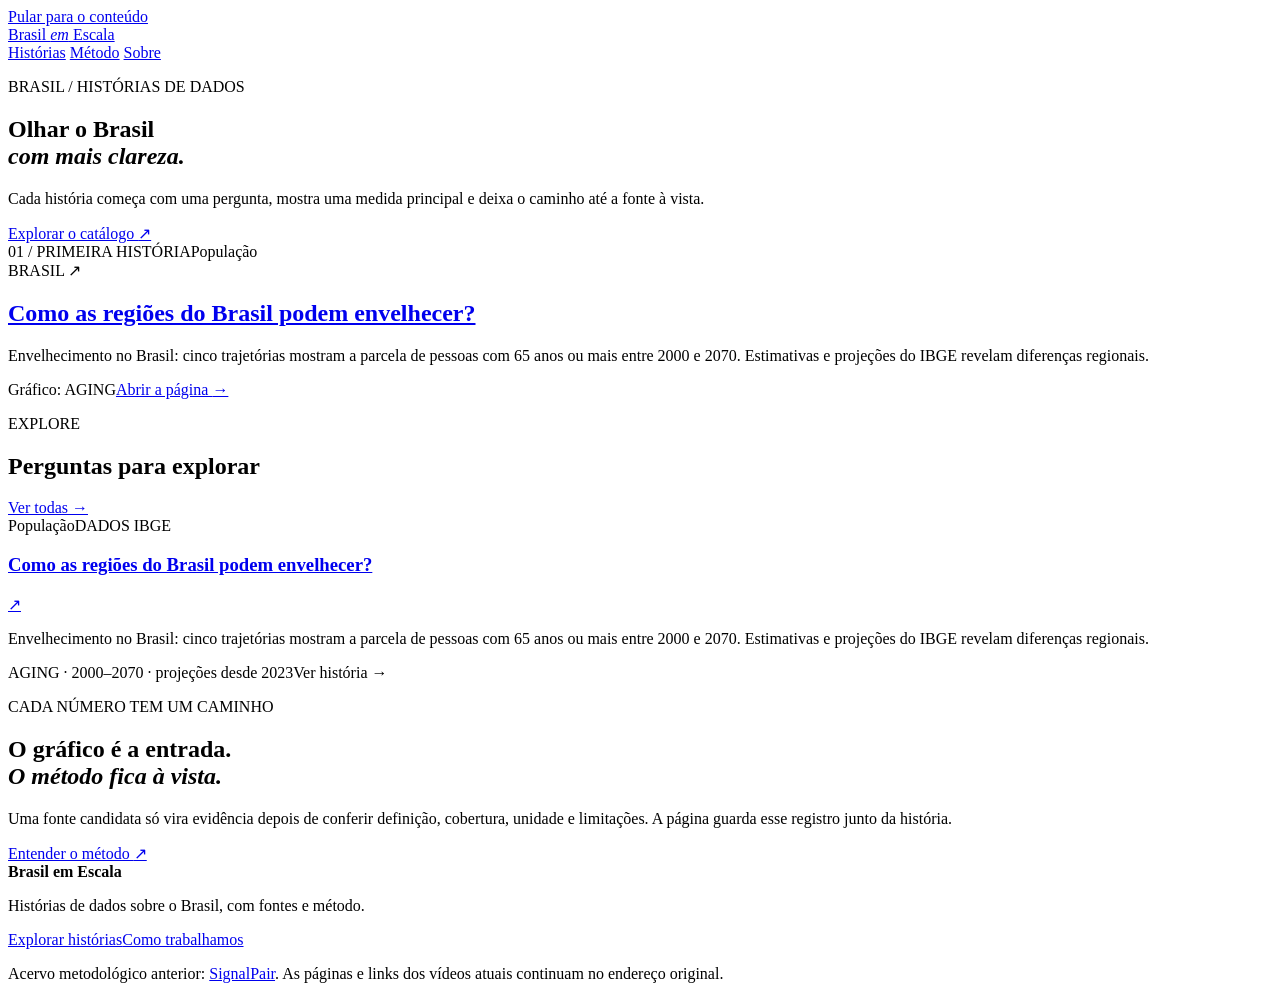
==== index.html @ 792dcc76 "Publish approved Brasil em Escala aging story" ====
<!DOCTYPE html><html lang="pt-BR"> <head><meta charset="utf-8"><meta name="viewport" content="width=device-width, initial-scale=1"><meta name="theme-color" content="#F7F3EB"><meta name="robots" content="index,follow"><title>O Brasil explicado com dados claros | Brasil em Escala</title><meta name="description" content="Histórias de dados sobre o Brasil, com gráficos legíveis, contexto e fontes verificáveis."><link rel="canonical" href="https://msr-br.github.io/brasil-em-escala/"><meta property="og:locale" content="pt_BR"><meta property="og:site_name" content="Brasil em Escala"><meta property="og:type" content="website"><meta property="og:title" content="O Brasil explicado com dados claros"><meta property="og:description" content="Histórias de dados sobre o Brasil, com gráficos legíveis, contexto e fontes verificáveis."><meta property="og:url" content="https://msr-br.github.io/brasil-em-escala/"><meta property="og:image" content="https://msr-br.github.io/brasil-em-escala/social/envelhecimento-regioes.png"><meta property="og:image:width" content="1200"><meta property="og:image:height" content="630"><meta property="og:image:alt" content="Card editorial de O Brasil explicado com dados claros; dados oficiais do IBGE; projeções condicionais desde 2023"><meta name="twitter:card" content="summary_large_image"><meta name="twitter:title" content="O Brasil explicado com dados claros"><meta name="twitter:description" content="Histórias de dados sobre o Brasil, com gráficos legíveis, contexto e fontes verificáveis."><meta name="twitter:image" content="https://msr-br.github.io/brasil-em-escala/social/envelhecimento-regioes.png"><link rel="icon" href="/brasil-em-escala/assets/be-mark.png" type="image/png"><link rel="stylesheet" href="/brasil-em-escala/_astro/_slug_.DQhsNQnE.css"></head> <body> <a class="skip" href="#conteudo">Pular para o conteúdo</a> <header class="site-header">  <div class="wrap header-inner"> <a class="brand" href="/brasil-em-escala/" aria-label="Brasil em Escala, início"> <span class="brand-mark" aria-hidden="true" style="--mark:url('/brasil-em-escala/assets/be-mark.png')"></span> <span>Brasil <em>em</em> Escala</span> </a> <nav aria-label="Navegação principal"> <a href="/brasil-em-escala/historias/">Histórias</a> <a href="/brasil-em-escala/metodo/">Método</a> <a href="/brasil-em-escala/sobre/">Sobre</a> </nav> </div> </header> <main id="conteudo"> <div class="wrap"> <section class="home-lead" aria-labelledby="lead-title"> <div class="lead-copy"><p class="eyebrow">BRASIL / HISTÓRIAS DE DADOS</p><h1 id="lead-title">Olhar o Brasil<br><em>com mais clareza.</em></h1><p class="lead-dek">Cada história começa com uma pergunta, mostra uma medida principal e deixa o caminho até a fonte à vista.</p><a class="text-cta" href="/brasil-em-escala/historias/">Explorar o catálogo <span aria-hidden="true">↗</span></a></div> <div class="lead-feature"><div class="feature-rule"><span>01 / PRIMEIRA HISTÓRIA</span><span>População</span></div><span class="feature-year">BRASIL <span aria-hidden="true">↗</span></span><h2><a href="/brasil-em-escala/historias/envelhecimento-regioes/">Como as regiões do Brasil podem envelhecer?</a></h2><p>Envelhecimento no Brasil: cinco trajetórias mostram a parcela de pessoas com 65 anos ou mais entre 2000 e 2070. Estimativas e projeções do IBGE revelam diferenças regionais.</p><div class="feature-bottom"><span>Gráfico: AGING</span><a href="/brasil-em-escala/historias/envelhecimento-regioes/">Abrir a página <span aria-hidden="true">→</span></a></div></div> </section> <section class="home-list" aria-labelledby="recent-title"><div class="section-heading"><div><p class="eyebrow">EXPLORE</p><h2 id="recent-title">Perguntas para explorar</h2></div><a href="/brasil-em-escala/historias/">Ver todas <span aria-hidden="true">→</span></a></div><div class="card-grid"><article class="story-card" data-category="População"> <div class="card-top"><span class="category">População</span><span class="demo-tag">DADOS IBGE</span></div> <a class="card-link" href="/brasil-em-escala/historias/envelhecimento-regioes/"><h3>Como as regiões do Brasil podem envelhecer?</h3><span class="arrow" aria-hidden="true">↗</span></a> <p>Envelhecimento no Brasil: cinco trajetórias mostram a parcela de pessoas com 65 anos ou mais entre 2000 e 2070. Estimativas e projeções do IBGE revelam diferenças regionais.</p> <div class="card-bottom"><span>AGING · 2000–2070 · projeções desde 2023</span><span>Ver história <span aria-hidden="true">→</span></span></div> </article></div></section> <section class="home-method"><div><p class="eyebrow">CADA NÚMERO TEM UM CAMINHO</p><h2>O gráfico é a entrada.<br><em>O método fica à vista.</em></h2></div><div><p>Uma fonte candidata só vira evidência depois de conferir definição, cobertura, unidade e limitações. A página guarda esse registro junto da história.</p><a class="text-cta" href="/brasil-em-escala/metodo/">Entender o método <span aria-hidden="true">↗</span></a></div></section> </div> </main> <footer class="site-footer"><div class="wrap footer-inner"> <div><strong>Brasil em Escala</strong><p>Histórias de dados sobre o Brasil, com fontes e método.</p></div> <div><a href="/brasil-em-escala/historias/">Explorar histórias</a><a href="/brasil-em-escala/metodo/">Como trabalhamos</a></div> <p class="archive">Acervo metodológico anterior: <a href="https://msr-br.github.io/signalpair-site/">SignalPair</a>. As páginas e links dos vídeos atuais continuam no endereço original.</p> </div></footer> </body></html>
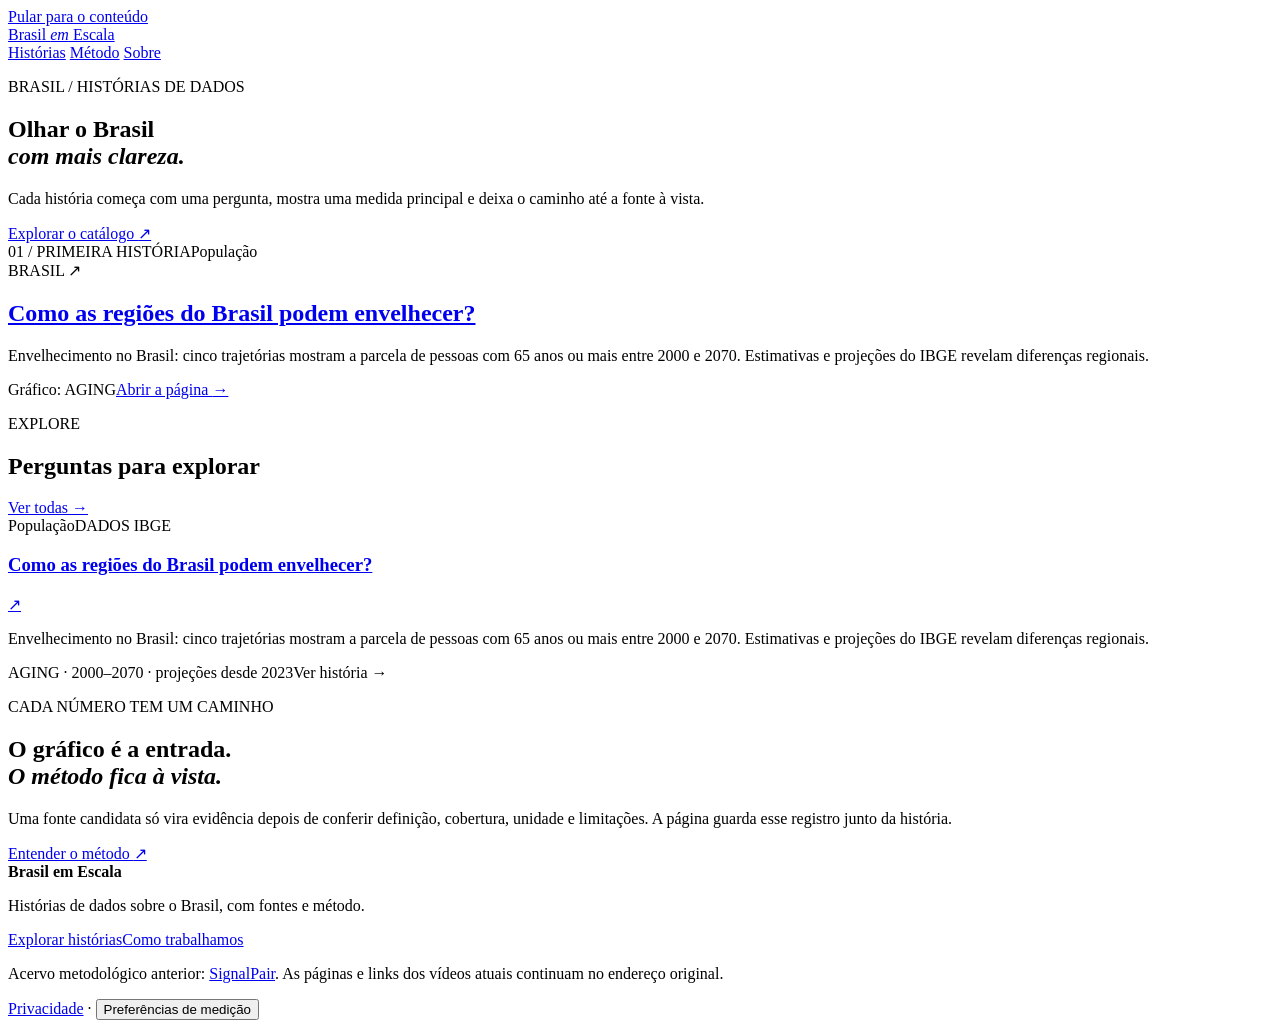
==== commit 0a827cbc: "feat(discovery): consent-based GA4 and sitemap (data-yt cdce948)" ====
--- a/index.html
+++ b/index.html
@@ -1 +1 @@
-<!DOCTYPE html><html lang="pt-BR"> <head><meta charset="utf-8"><meta name="viewport" content="width=device-width, initial-scale=1"><meta name="theme-color" content="#F7F3EB"><meta name="robots" content="index,follow"><title>O Brasil explicado com dados claros | Brasil em Escala</title><meta name="description" content="Histórias de dados sobre o Brasil, com gráficos legíveis, contexto e fontes verificáveis."><link rel="canonical" href="https://msr-br.github.io/brasil-em-escala/"><meta property="og:locale" content="pt_BR"><meta property="og:site_name" content="Brasil em Escala"><meta property="og:type" content="website"><meta property="og:title" content="O Brasil explicado com dados claros"><meta property="og:description" content="Histórias de dados sobre o Brasil, com gráficos legíveis, contexto e fontes verificáveis."><meta property="og:url" content="https://msr-br.github.io/brasil-em-escala/"><meta property="og:image" content="https://msr-br.github.io/brasil-em-escala/social/envelhecimento-regioes.png"><meta property="og:image:width" content="1200"><meta property="og:image:height" content="630"><meta property="og:image:alt" content="Card editorial de O Brasil explicado com dados claros; dados oficiais do IBGE; projeções condicionais desde 2023"><meta name="twitter:card" content="summary_large_image"><meta name="twitter:title" content="O Brasil explicado com dados claros"><meta name="twitter:description" content="Histórias de dados sobre o Brasil, com gráficos legíveis, contexto e fontes verificáveis."><meta name="twitter:image" content="https://msr-br.github.io/brasil-em-escala/social/envelhecimento-regioes.png"><link rel="icon" href="/brasil-em-escala/assets/be-mark.png" type="image/png"><link rel="stylesheet" href="/brasil-em-escala/_astro/_slug_.DQhsNQnE.css"></head> <body> <a class="skip" href="#conteudo">Pular para o conteúdo</a> <header class="site-header">  <div class="wrap header-inner"> <a class="brand" href="/brasil-em-escala/" aria-label="Brasil em Escala, início"> <span class="brand-mark" aria-hidden="true" style="--mark:url('/brasil-em-escala/assets/be-mark.png')"></span> <span>Brasil <em>em</em> Escala</span> </a> <nav aria-label="Navegação principal"> <a href="/brasil-em-escala/historias/">Histórias</a> <a href="/brasil-em-escala/metodo/">Método</a> <a href="/brasil-em-escala/sobre/">Sobre</a> </nav> </div> </header> <main id="conteudo"> <div class="wrap"> <section class="home-lead" aria-labelledby="lead-title"> <div class="lead-copy"><p class="eyebrow">BRASIL / HISTÓRIAS DE DADOS</p><h1 id="lead-title">Olhar o Brasil<br><em>com mais clareza.</em></h1><p class="lead-dek">Cada história começa com uma pergunta, mostra uma medida principal e deixa o caminho até a fonte à vista.</p><a class="text-cta" href="/brasil-em-escala/historias/">Explorar o catálogo <span aria-hidden="true">↗</span></a></div> <div class="lead-feature"><div class="feature-rule"><span>01 / PRIMEIRA HISTÓRIA</span><span>População</span></div><span class="feature-year">BRASIL <span aria-hidden="true">↗</span></span><h2><a href="/brasil-em-escala/historias/envelhecimento-regioes/">Como as regiões do Brasil podem envelhecer?</a></h2><p>Envelhecimento no Brasil: cinco trajetórias mostram a parcela de pessoas com 65 anos ou mais entre 2000 e 2070. Estimativas e projeções do IBGE revelam diferenças regionais.</p><div class="feature-bottom"><span>Gráfico: AGING</span><a href="/brasil-em-escala/historias/envelhecimento-regioes/">Abrir a página <span aria-hidden="true">→</span></a></div></div> </section> <section class="home-list" aria-labelledby="recent-title"><div class="section-heading"><div><p class="eyebrow">EXPLORE</p><h2 id="recent-title">Perguntas para explorar</h2></div><a href="/brasil-em-escala/historias/">Ver todas <span aria-hidden="true">→</span></a></div><div class="card-grid"><article class="story-card" data-category="População"> <div class="card-top"><span class="category">População</span><span class="demo-tag">DADOS IBGE</span></div> <a class="card-link" href="/brasil-em-escala/historias/envelhecimento-regioes/"><h3>Como as regiões do Brasil podem envelhecer?</h3><span class="arrow" aria-hidden="true">↗</span></a> <p>Envelhecimento no Brasil: cinco trajetórias mostram a parcela de pessoas com 65 anos ou mais entre 2000 e 2070. Estimativas e projeções do IBGE revelam diferenças regionais.</p> <div class="card-bottom"><span>AGING · 2000–2070 · projeções desde 2023</span><span>Ver história <span aria-hidden="true">→</span></span></div> </article></div></section> <section class="home-method"><div><p class="eyebrow">CADA NÚMERO TEM UM CAMINHO</p><h2>O gráfico é a entrada.<br><em>O método fica à vista.</em></h2></div><div><p>Uma fonte candidata só vira evidência depois de conferir definição, cobertura, unidade e limitações. A página guarda esse registro junto da história.</p><a class="text-cta" href="/brasil-em-escala/metodo/">Entender o método <span aria-hidden="true">↗</span></a></div></section> </div> </main> <footer class="site-footer"><div class="wrap footer-inner"> <div><strong>Brasil em Escala</strong><p>Histórias de dados sobre o Brasil, com fontes e método.</p></div> <div><a href="/brasil-em-escala/historias/">Explorar histórias</a><a href="/brasil-em-escala/metodo/">Como trabalhamos</a></div> <p class="archive">Acervo metodológico anterior: <a href="https://msr-br.github.io/signalpair-site/">SignalPair</a>. As páginas e links dos vídeos atuais continuam no endereço original.</p> </div></footer> </body></html>+<!DOCTYPE html><html lang="pt-BR"> <head><meta charset="utf-8"><meta name="viewport" content="width=device-width, initial-scale=1"><meta name="theme-color" content="#F7F3EB"><meta name="robots" content="index,follow"><title>O Brasil explicado com dados claros | Brasil em Escala</title><meta name="description" content="Histórias de dados sobre o Brasil, com gráficos legíveis, contexto e fontes verificáveis."><link rel="canonical" href="https://msr-br.github.io/brasil-em-escala/"><meta property="og:locale" content="pt_BR"><meta property="og:site_name" content="Brasil em Escala"><meta property="og:type" content="website"><meta property="og:title" content="O Brasil explicado com dados claros"><meta property="og:description" content="Histórias de dados sobre o Brasil, com gráficos legíveis, contexto e fontes verificáveis."><meta property="og:url" content="https://msr-br.github.io/brasil-em-escala/"><meta property="og:image" content="https://msr-br.github.io/brasil-em-escala/social/envelhecimento-regioes.png"><meta property="og:image:width" content="1200"><meta property="og:image:height" content="630"><meta property="og:image:alt" content="Card editorial de O Brasil explicado com dados claros; dados oficiais do IBGE; projeções condicionais desde 2023"><meta name="twitter:card" content="summary_large_image"><meta name="twitter:title" content="O Brasil explicado com dados claros"><meta name="twitter:description" content="Histórias de dados sobre o Brasil, com gráficos legíveis, contexto e fontes verificáveis."><meta name="twitter:image" content="https://msr-br.github.io/brasil-em-escala/social/envelhecimento-regioes.png"><link rel="icon" href="/brasil-em-escala/assets/be-mark.png" type="image/png"><link rel="stylesheet" href="/brasil-em-escala/_astro/_slug_.DQhsNQnE.css"></head> <body> <a class="skip" href="#conteudo">Pular para o conteúdo</a> <header class="site-header">  <div class="wrap header-inner"> <a class="brand" href="/brasil-em-escala/" aria-label="Brasil em Escala, início"> <span class="brand-mark" aria-hidden="true" style="--mark:url('/brasil-em-escala/assets/be-mark.png')"></span> <span>Brasil <em>em</em> Escala</span> </a> <nav aria-label="Navegação principal"> <a href="/brasil-em-escala/historias/">Histórias</a> <a href="/brasil-em-escala/metodo/">Método</a> <a href="/brasil-em-escala/sobre/">Sobre</a> </nav> </div> </header> <main id="conteudo"> <div class="wrap"> <section class="home-lead" aria-labelledby="lead-title"> <div class="lead-copy"><p class="eyebrow">BRASIL / HISTÓRIAS DE DADOS</p><h1 id="lead-title">Olhar o Brasil<br><em>com mais clareza.</em></h1><p class="lead-dek">Cada história começa com uma pergunta, mostra uma medida principal e deixa o caminho até a fonte à vista.</p><a class="text-cta" href="/brasil-em-escala/historias/">Explorar o catálogo <span aria-hidden="true">↗</span></a></div> <div class="lead-feature"><div class="feature-rule"><span>01 / PRIMEIRA HISTÓRIA</span><span>População</span></div><span class="feature-year">BRASIL <span aria-hidden="true">↗</span></span><h2><a href="/brasil-em-escala/historias/envelhecimento-regioes/">Como as regiões do Brasil podem envelhecer?</a></h2><p>Envelhecimento no Brasil: cinco trajetórias mostram a parcela de pessoas com 65 anos ou mais entre 2000 e 2070. Estimativas e projeções do IBGE revelam diferenças regionais.</p><div class="feature-bottom"><span>Gráfico: AGING</span><a href="/brasil-em-escala/historias/envelhecimento-regioes/">Abrir a página <span aria-hidden="true">→</span></a></div></div> </section> <section class="home-list" aria-labelledby="recent-title"><div class="section-heading"><div><p class="eyebrow">EXPLORE</p><h2 id="recent-title">Perguntas para explorar</h2></div><a href="/brasil-em-escala/historias/">Ver todas <span aria-hidden="true">→</span></a></div><div class="card-grid"><article class="story-card" data-category="População"> <div class="card-top"><span class="category">População</span><span class="demo-tag">DADOS IBGE</span></div> <a class="card-link" href="/brasil-em-escala/historias/envelhecimento-regioes/"><h3>Como as regiões do Brasil podem envelhecer?</h3><span class="arrow" aria-hidden="true">↗</span></a> <p>Envelhecimento no Brasil: cinco trajetórias mostram a parcela de pessoas com 65 anos ou mais entre 2000 e 2070. Estimativas e projeções do IBGE revelam diferenças regionais.</p> <div class="card-bottom"><span>AGING · 2000–2070 · projeções desde 2023</span><span>Ver história <span aria-hidden="true">→</span></span></div> </article></div></section> <section class="home-method"><div><p class="eyebrow">CADA NÚMERO TEM UM CAMINHO</p><h2>O gráfico é a entrada.<br><em>O método fica à vista.</em></h2></div><div><p>Uma fonte candidata só vira evidência depois de conferir definição, cobertura, unidade e limitações. A página guarda esse registro junto da história.</p><a class="text-cta" href="/brasil-em-escala/metodo/">Entender o método <span aria-hidden="true">↗</span></a></div></section> </div> </main> <footer class="site-footer"><div class="wrap footer-inner"> <div><strong>Brasil em Escala</strong><p>Histórias de dados sobre o Brasil, com fontes e método.</p></div> <div><a href="/brasil-em-escala/historias/">Explorar histórias</a><a href="/brasil-em-escala/metodo/">Como trabalhamos</a></div> <p class="archive">Acervo metodológico anterior: <a href="https://msr-br.github.io/signalpair-site/">SignalPair</a>. As páginas e links dos vídeos atuais continuam no endereço original.</p> </div><div class="wrap"><a href="/brasil-em-escala/privacidade/">Privacidade</a> · <button type="button" data-analytics-preferences>Preferências de medição</button></div></footer> <script src="/brasil-em-escala/scripts/analytics.js" data-id="G-8ED0ERD38P" data-enabled="true" defer></script></body></html>
